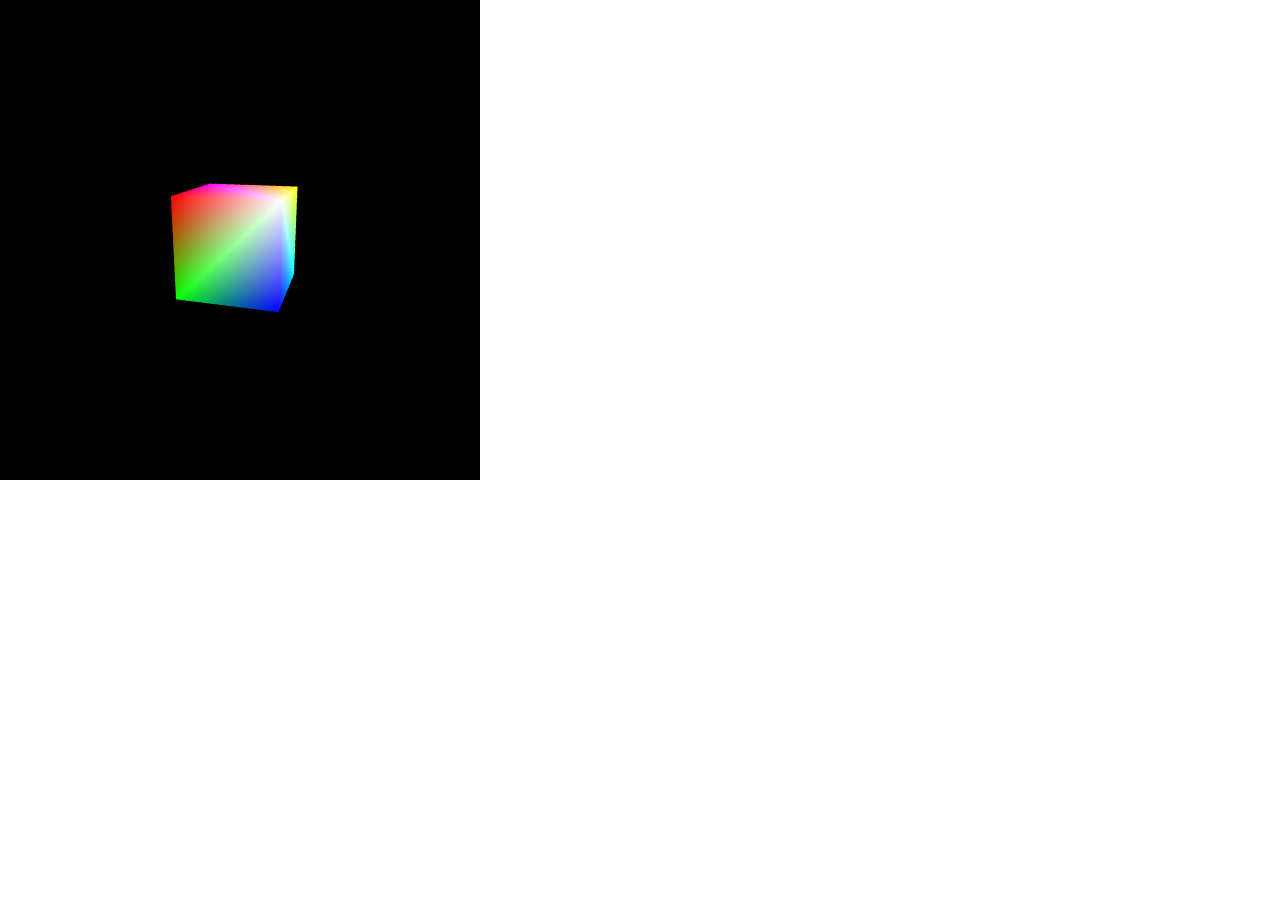
==== index.html @ 55476c7e "First_Commit" ====
<!DOCTYPE html>
<html>
  <head>
    <title>3d: Cube Mouse Rotation</title>
    <meta name="author" content="David W Parker">
    <meta name="viewport" content="width=device-width, user-scalable=no, minimum-scale=1.0, maximum-scale=1.0">
    <meta http-equiv="Content-Type" content="text/html; charset=utf-8">
    <link href="styles.css" rel="stylesheet" type="text/css">
  </head>

  <body>
    <canvas id="glcanvas" height="480" width="480">
      Your browser doesn't appear to support the HTML5 <code>&lt;canvas&gt;</code> element.
    </canvas>

    <!-- Shaders -->
    <script name="shader" data-src="vertex.glsl" data-type="vertex" data-version="v1"></script>
    <script name="shader" data-src="fragment.glsl" data-type="fragment" data-version="v1"></script>
    <script type="text/javascript" src="signals.js"></script>
    <script type="text/javascript" src="glMatrix.js"></script>
    <script type="text/javascript" src="glUtils.js"></script>
    <script type="text/javascript" src="uiUtils.js"></script>
    <script type="text/javascript" src="index.js"></script>
  </body>
</html>
---- styles.css ----
* { margin: 0; padding: 0; }
html , body { width:100%; height:100%; }
canvas { display: block; }
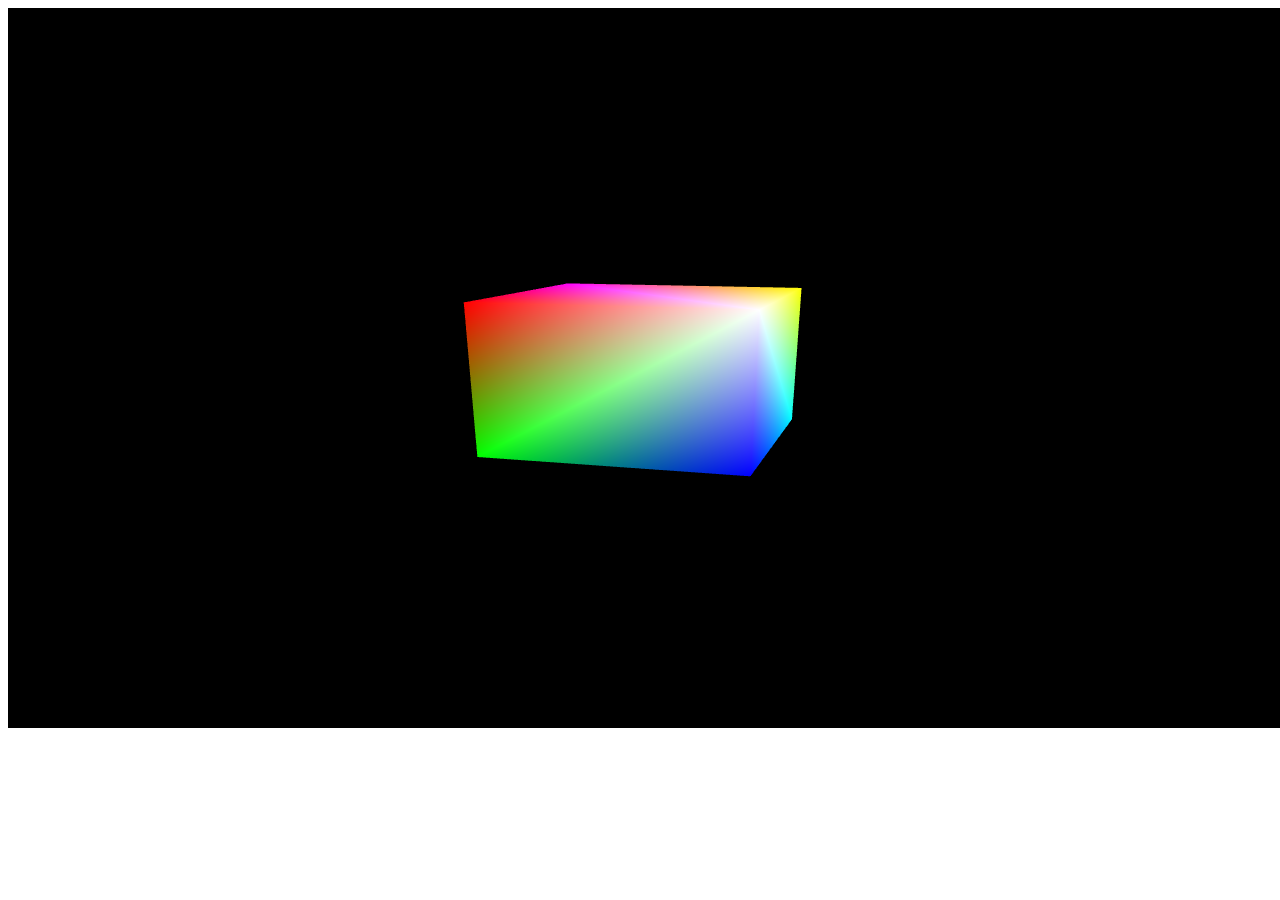
==== commit f0204d62: "styles_opti" ====
--- a/index.html
+++ b/index.html
@@ -1,19 +1,7 @@
 <!DOCTYPE html>
 <html>
   <head>
-    <title>3d: Cube Mouse Rotation</title>
-    <meta name="author" content="David W Parker">
-    <meta name="viewport" content="width=device-width, user-scalable=no, minimum-scale=1.0, maximum-scale=1.0">
-    <meta http-equiv="Content-Type" content="text/html; charset=utf-8">
-    <link href="styles.css" rel="stylesheet" type="text/css">
-  </head>
-
-  <body>
-    <canvas id="glcanvas" height="480" width="480">
-      Your browser doesn't appear to support the HTML5 <code>&lt;canvas&gt;</code> element.
-    </canvas>
-
-    <!-- Shaders -->
+    <link rel="stylesheet" href="./style.css">
     <script name="shader" data-src="vertex.glsl" data-type="vertex" data-version="v1"></script>
     <script name="shader" data-src="fragment.glsl" data-type="fragment" data-version="v1"></script>
     <script type="text/javascript" src="signals.js"></script>
@@ -21,5 +9,8 @@
     <script type="text/javascript" src="glUtils.js"></script>
     <script type="text/javascript" src="uiUtils.js"></script>
     <script type="text/javascript" src="index.js"></script>
+  </head>
+  <body>
+    <canvas id="glcanvas" width="1280" height="720"></canvas>
   </body>
 </html>
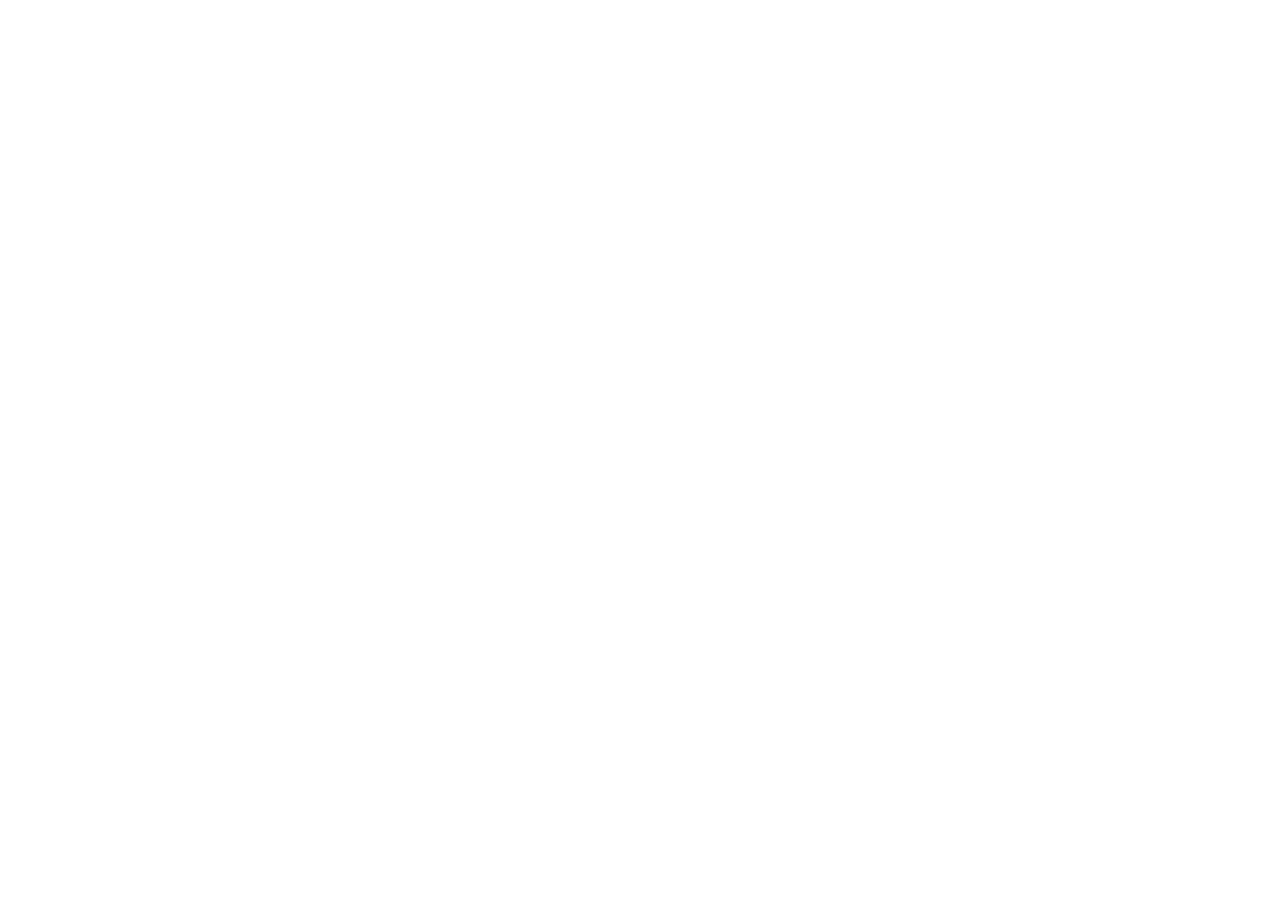
==== commit 12c3999c: "test" ====
--- a/index.html
+++ b/index.html
@@ -2,9 +2,9 @@
 <html>
   <head>
     <link rel="stylesheet" href="./style.css">
-    <script name="shader" data-src="vertex.glsl" data-type="vertex" data-version="v1"></script>
+<!--    <script name="shader" data-src="vertex.glsl" data-type="vertex" data-version="v1"></script>
     <script name="shader" data-src="fragment.glsl" data-type="fragment" data-version="v1"></script>
-    <script type="text/javascript" src="signals.js"></script>
+    --><script type="text/javascript" src="signals.js"></script>
     <script type="text/javascript" src="glMatrix.js"></script>
     <script type="text/javascript" src="glUtils.js"></script>
     <script type="text/javascript" src="uiUtils.js"></script>
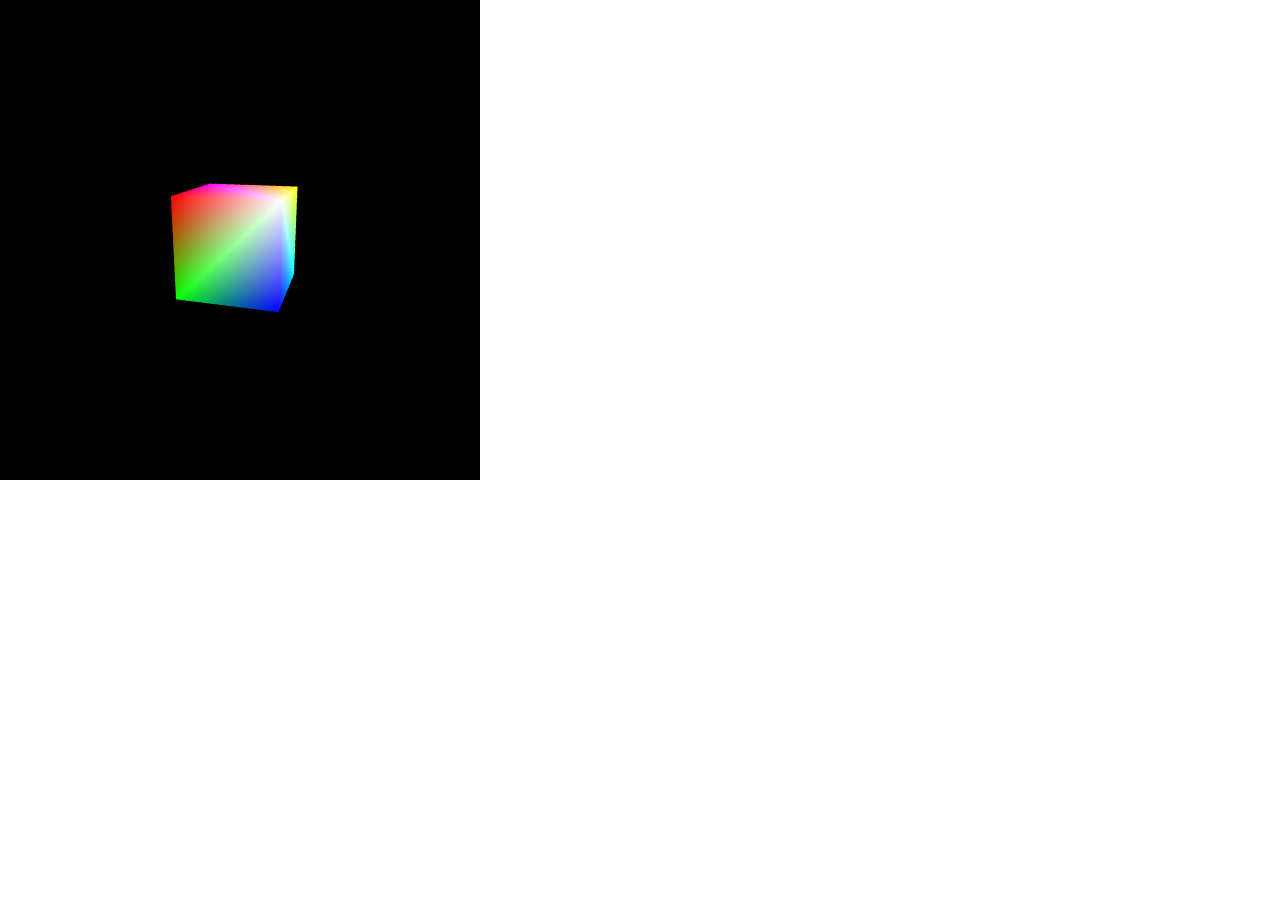
==== commit 2cd8a7c2: "back" ====
--- a/index.html
+++ b/index.html
@@ -1,16 +1,25 @@
 <!DOCTYPE html>
 <html>
   <head>
-    <link rel="stylesheet" href="./style.css">
-<!--    <script name="shader" data-src="vertex.glsl" data-type="vertex" data-version="v1"></script>
+    <title>3d: Cube Mouse Rotation</title>
+    <meta name="author" content="David W Parker">
+    <meta name="viewport" content="width=device-width, user-scalable=no, minimum-scale=1.0, maximum-scale=1.0">
+    <meta http-equiv="Content-Type" content="text/html; charset=utf-8">
+    <link href="styles.css" rel="stylesheet" type="text/css">
+  </head>
+
+  <body>
+    <canvas id="glcanvas" height="480" width="480">
+      Your browser doesn't appear to support the HTML5 <code>&lt;canvas&gt;</code> element.
+    </canvas>
+
+    <!-- Shaders -->
+    <script name="shader" data-src="vertex.glsl" data-type="vertex" data-version="v1"></script>
     <script name="shader" data-src="fragment.glsl" data-type="fragment" data-version="v1"></script>
-    --><script type="text/javascript" src="signals.js"></script>
+    <script type="text/javascript" src="signals.js"></script>
     <script type="text/javascript" src="glMatrix.js"></script>
     <script type="text/javascript" src="glUtils.js"></script>
     <script type="text/javascript" src="uiUtils.js"></script>
     <script type="text/javascript" src="index.js"></script>
-  </head>
-  <body>
-    <canvas id="glcanvas" width="1280" height="720"></canvas>
   </body>
 </html>
--- a/styles.css
+++ b/styles.css
@@ -0,0 +1,3 @@
+* { margin: 0; padding: 0; }
+html , body { width:100%; height:100%; }
+canvas { display: block; }
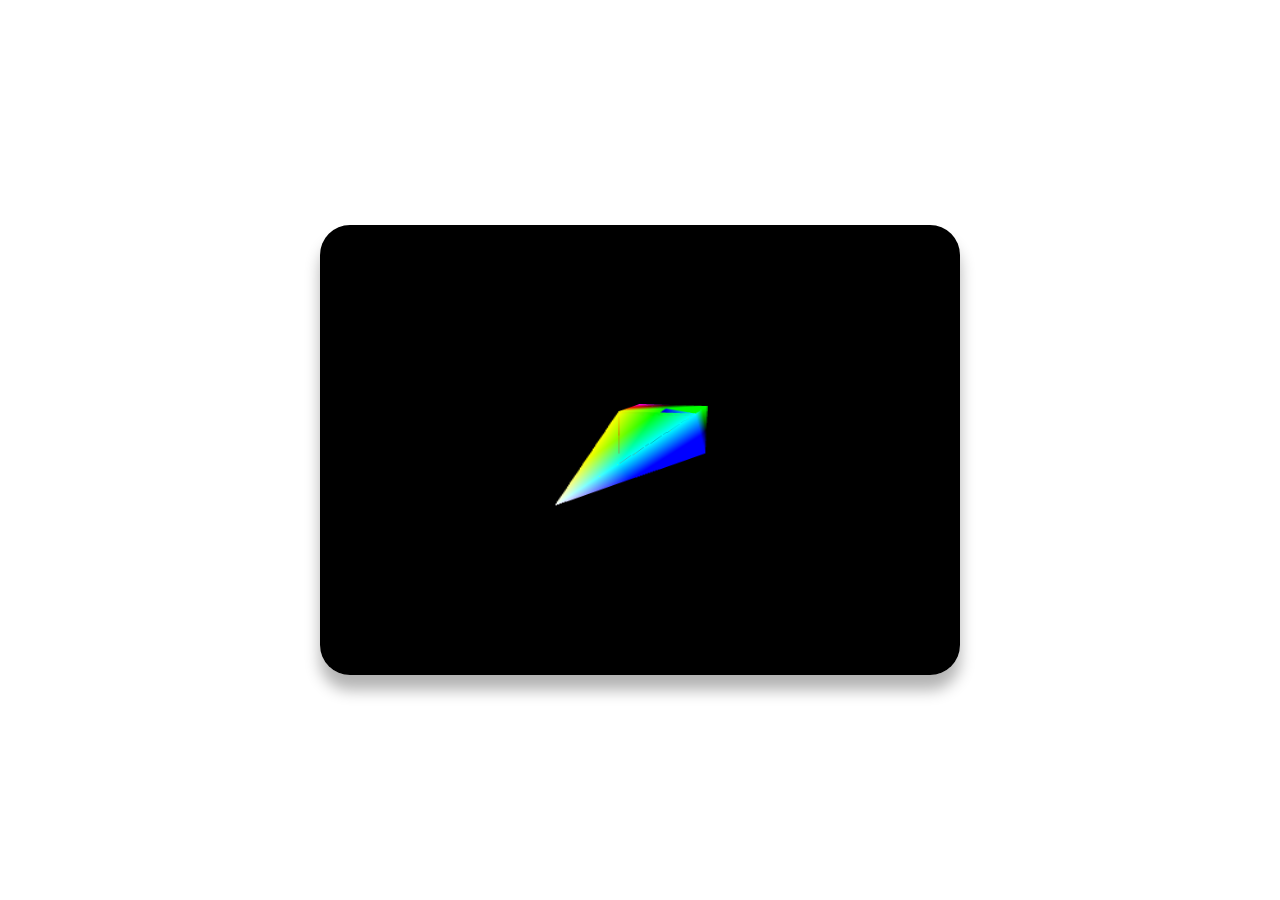
==== commit 6399c596: "Rebuild_All" ====
--- a/index.html
+++ b/index.html
@@ -2,24 +2,24 @@
 <html>
   <head>
     <title>3d: Cube Mouse Rotation</title>
-    <meta name="author" content="David W Parker">
-    <meta name="viewport" content="width=device-width, user-scalable=no, minimum-scale=1.0, maximum-scale=1.0">
-    <meta http-equiv="Content-Type" content="text/html; charset=utf-8">
-    <link href="styles.css" rel="stylesheet" type="text/css">
+    <link href="css/styles.css" rel="stylesheet" type="text/css">
   </head>
-
   <body>
-    <canvas id="glcanvas" height="480" width="480">
-      Your browser doesn't appear to support the HTML5 <code>&lt;canvas&gt;</code> element.
-    </canvas>
+    <canvas id="glcanvas" height="500" width="500"></canvas>
 
     <!-- Shaders -->
-    <script name="shader" data-src="vertex.glsl" data-type="vertex" data-version="v1"></script>
-    <script name="shader" data-src="fragment.glsl" data-type="fragment" data-version="v1"></script>
-    <script type="text/javascript" src="signals.js"></script>
-    <script type="text/javascript" src="glMatrix.js"></script>
-    <script type="text/javascript" src="glUtils.js"></script>
-    <script type="text/javascript" src="uiUtils.js"></script>
-    <script type="text/javascript" src="index.js"></script>
+    <script name="shader" data-src="shaders/vertex.glsl" data-type="vertex" data-version="v1"></script>
+    <script name="shader" data-src="shaders/fragment.glsl" data-type="fragment" data-version="v1"></script>
+
+    <!-- Library: Signals processing used for dispatching methods -->
+    <script type="text/javascript" src="libs/signals.js"></script>
+    <script type="text/javascript" src="libs/glMatrix.js"></script>
+
+    <!-- Library: our common libraries -->
+    <script type="text/javascript" src="libs/glUtils.js"></script>
+    <script type="text/javascript" src="libs/uiUtils.js"></script>
+
+    <!-- This is the bulk of the actual WebGL stuff -->
+    <script type="text/javascript" src="script/index.js"></script>
   </body>
 </html>
--- a/css/styles.css
+++ b/css/styles.css
@@ -0,0 +1,21 @@
+html , body {
+    font-family: var(--chakra-fonts-body);
+    color: var(--chakra-colors-neutral-700);
+    background: var(--chakra-colors-neutral-white);
+    transition-property: background-color;
+    transition-duration: var(--chakra-transition-duration-normal);
+    line-height: var(--chakra-lineHeights-base);
+ }
+
+canvas {
+    display: block;
+    width: 50%;
+    height: 50%;
+    position: absolute;
+    top: 50%;
+    left: 50%;
+    transform: translate(-50%, -50%);
+    border-radius: 30px;
+    object-fit: fill;
+    box-shadow: 0 15px 15px rgba(0, 0, 0, 0.3);
+ }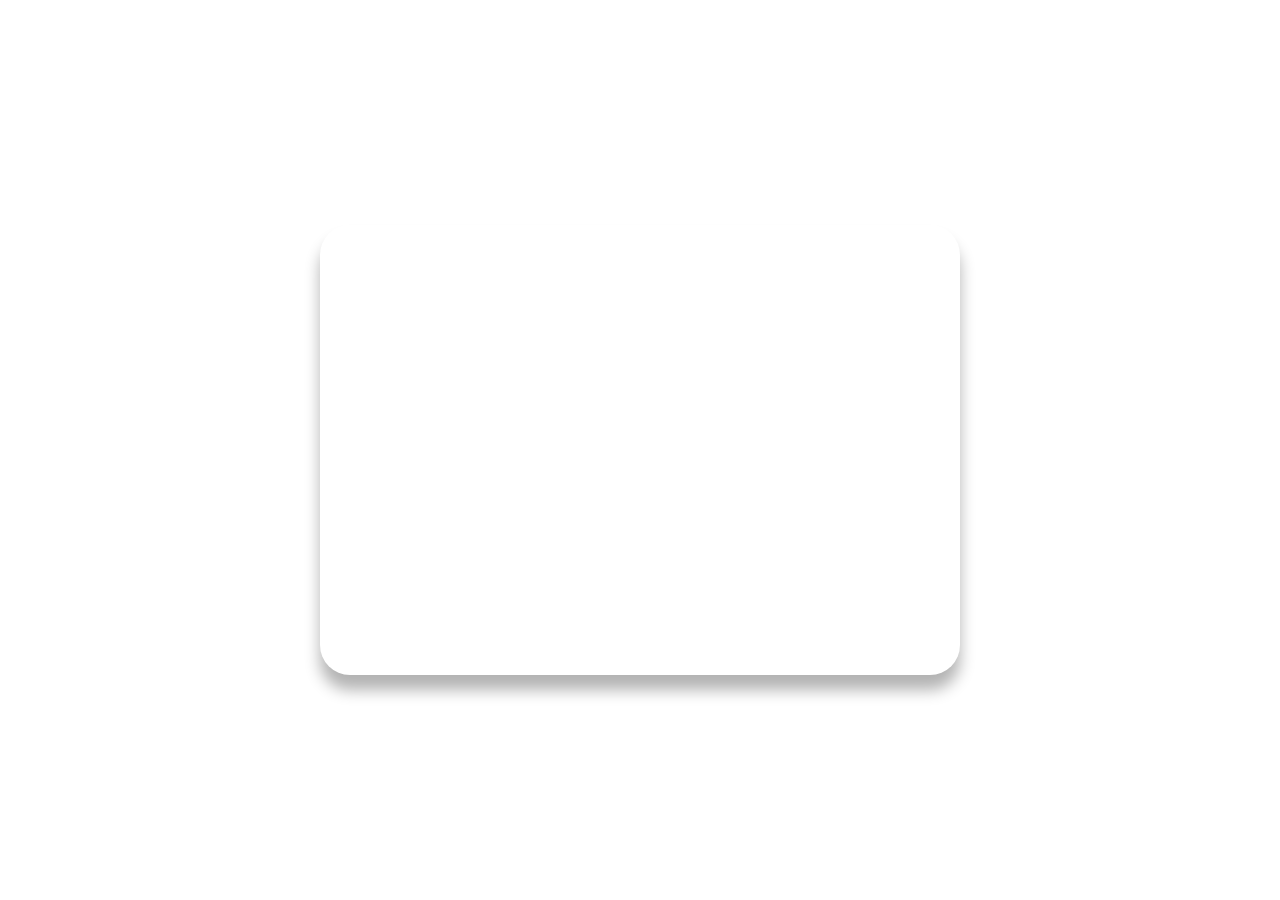
==== commit 37cc5d02: "redesign_all" ====
--- a/index.html
+++ b/index.html
@@ -1,25 +1,12 @@
 <!DOCTYPE html>
 <html>
   <head>
-    <title>3d: Cube Mouse Rotation</title>
-    <link href="css/styles.css" rel="stylesheet" type="text/css">
+    <title>Three.js Basics</title>
+    <meta charset="UTF-8" />
+    <link rel="stylesheet" href="./src/styles.css" />
   </head>
   <body>
-    <canvas id="glcanvas" height="500" width="500"></canvas>
-
-    <!-- Shaders -->
-    <script name="shader" data-src="shaders/vertex.glsl" data-type="vertex" data-version="v1"></script>
-    <script name="shader" data-src="shaders/fragment.glsl" data-type="fragment" data-version="v1"></script>
-
-    <!-- Library: Signals processing used for dispatching methods -->
-    <script type="text/javascript" src="libs/signals.js"></script>
-    <script type="text/javascript" src="libs/glMatrix.js"></script>
-
-    <!-- Library: our common libraries -->
-    <script type="text/javascript" src="libs/glUtils.js"></script>
-    <script type="text/javascript" src="libs/uiUtils.js"></script>
-
-    <!-- This is the bulk of the actual WebGL stuff -->
-    <script type="text/javascript" src="script/index.js"></script>
+    <canvas class="webgl"></canvas>
+	<script src="src/index.js" type="module"></script>
   </body>
 </html>
--- a/src/styles.css
+++ b/src/styles.css
@@ -0,0 +1,21 @@
+body {
+    font-family: var(--chakra-fonts-body);
+    color: var(--chakra-colors-neutral-700);
+    background: var(--chakra-colors-neutral-white);
+    transition-property: background-color;
+    transition-duration: var(--chakra-transition-duration-normal);
+    line-height: var(--chakra-lineHeights-base);
+ }
+
+canvas.webgl {
+    display: block;
+    width: 50%;
+    height: 50%;
+    position: absolute;
+    top: 50%;
+    left: 50%;
+    transform: translate(-50%, -50%);
+    border-radius: 30px;
+    object-fit: fill;
+    box-shadow: 0 15px 15px rgba(0, 0, 0, 0.3);
+ }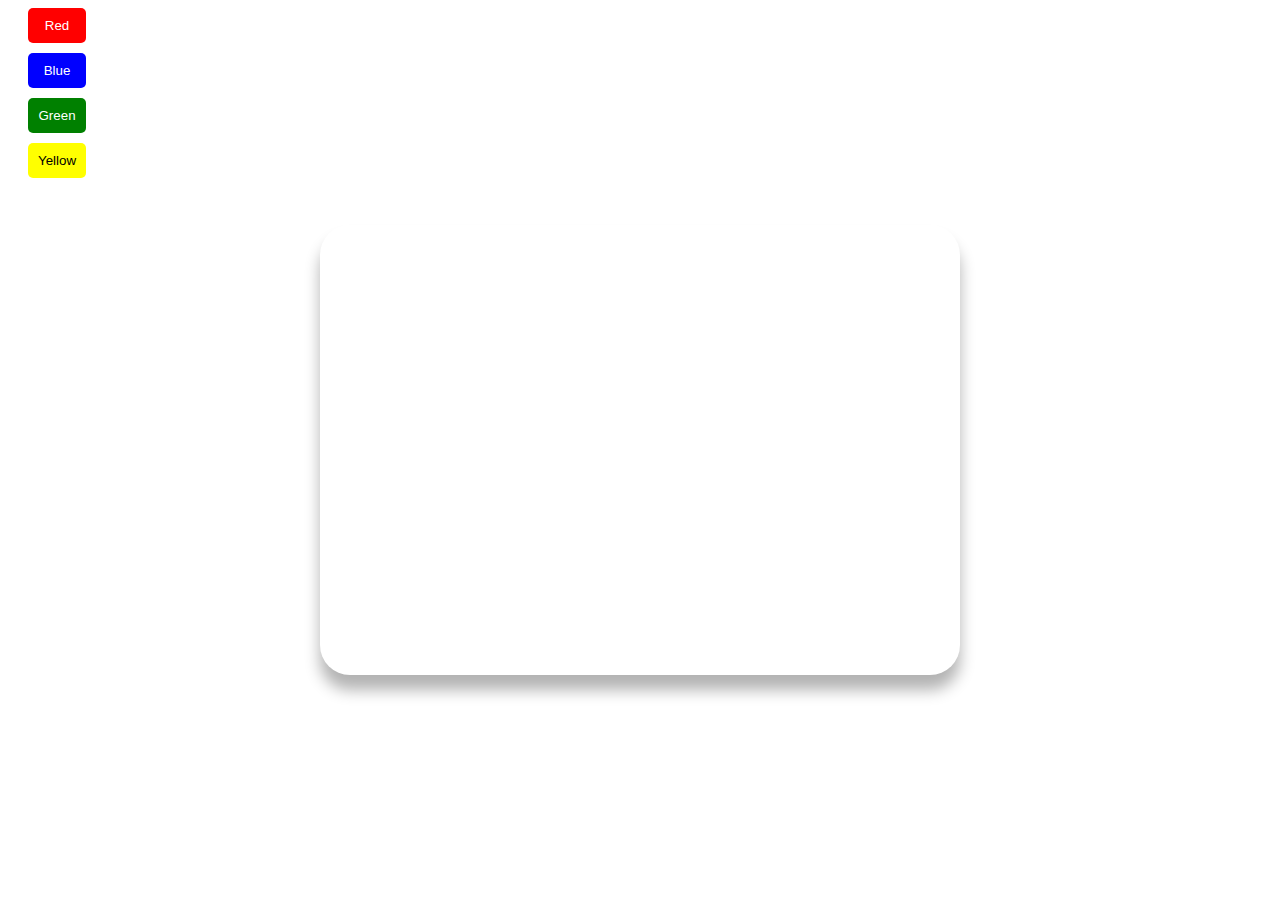
==== commit d0f192c5: "add_colour_changer" ====
--- a/index.html
+++ b/index.html
@@ -6,7 +6,18 @@
     <link rel="stylesheet" href="./src/styles.css" />
   </head>
   <body>
+  <div class="container">
     <canvas class="webgl"></canvas>
-	<script src="src/index.js" type="module"></script>
+  </div>
+  <div class="container">
+    <div class="color-box">
+      <button class="color-button" id="buttonRed">Red</button>
+      <button class="color-button" id="buttonBlue">Blue</button>
+      <button class="color-button" id="buttonGreen">Green</button>
+      <button class="color-button" id="buttonYellow">Yellow</button>
+    </div>
+  </div>
+    <script src="src/index.js" type="module"></script>
   </body>
 </html>
+
--- a/src/styles.css
+++ b/src/styles.css
@@ -9,8 +9,8 @@
 
 canvas.webgl {
     display: block;
-    width: 50%;
-    height: 50%;
+    width: 50% !important;
+    height: 50% !important;
     position: absolute;
     top: 50%;
     left: 50%;
@@ -18,4 +18,44 @@
     border-radius: 30px;
     object-fit: fill;
     box-shadow: 0 15px 15px rgba(0, 0, 0, 0.3);
- }+
+ }
+
+.container {
+  display: flex;
+}
+
+.color-box {
+  margin-left: 20px;
+  display: flex;
+  flex-direction: column;
+}
+
+.color-button {
+  margin-bottom: 10px;
+  padding: 10px;
+  border: none;
+  border-radius: 5px;
+  cursor: pointer;
+
+}
+
+#buttonRed {
+  background-color: red;
+  color: white;
+}
+
+#buttonBlue {
+  background-color: blue;
+  color: white;
+}
+
+#buttonGreen {
+  background-color: green;
+  color: white;
+}
+
+#buttonYellow {
+  background-color: yellow;
+  color: black;
+}
